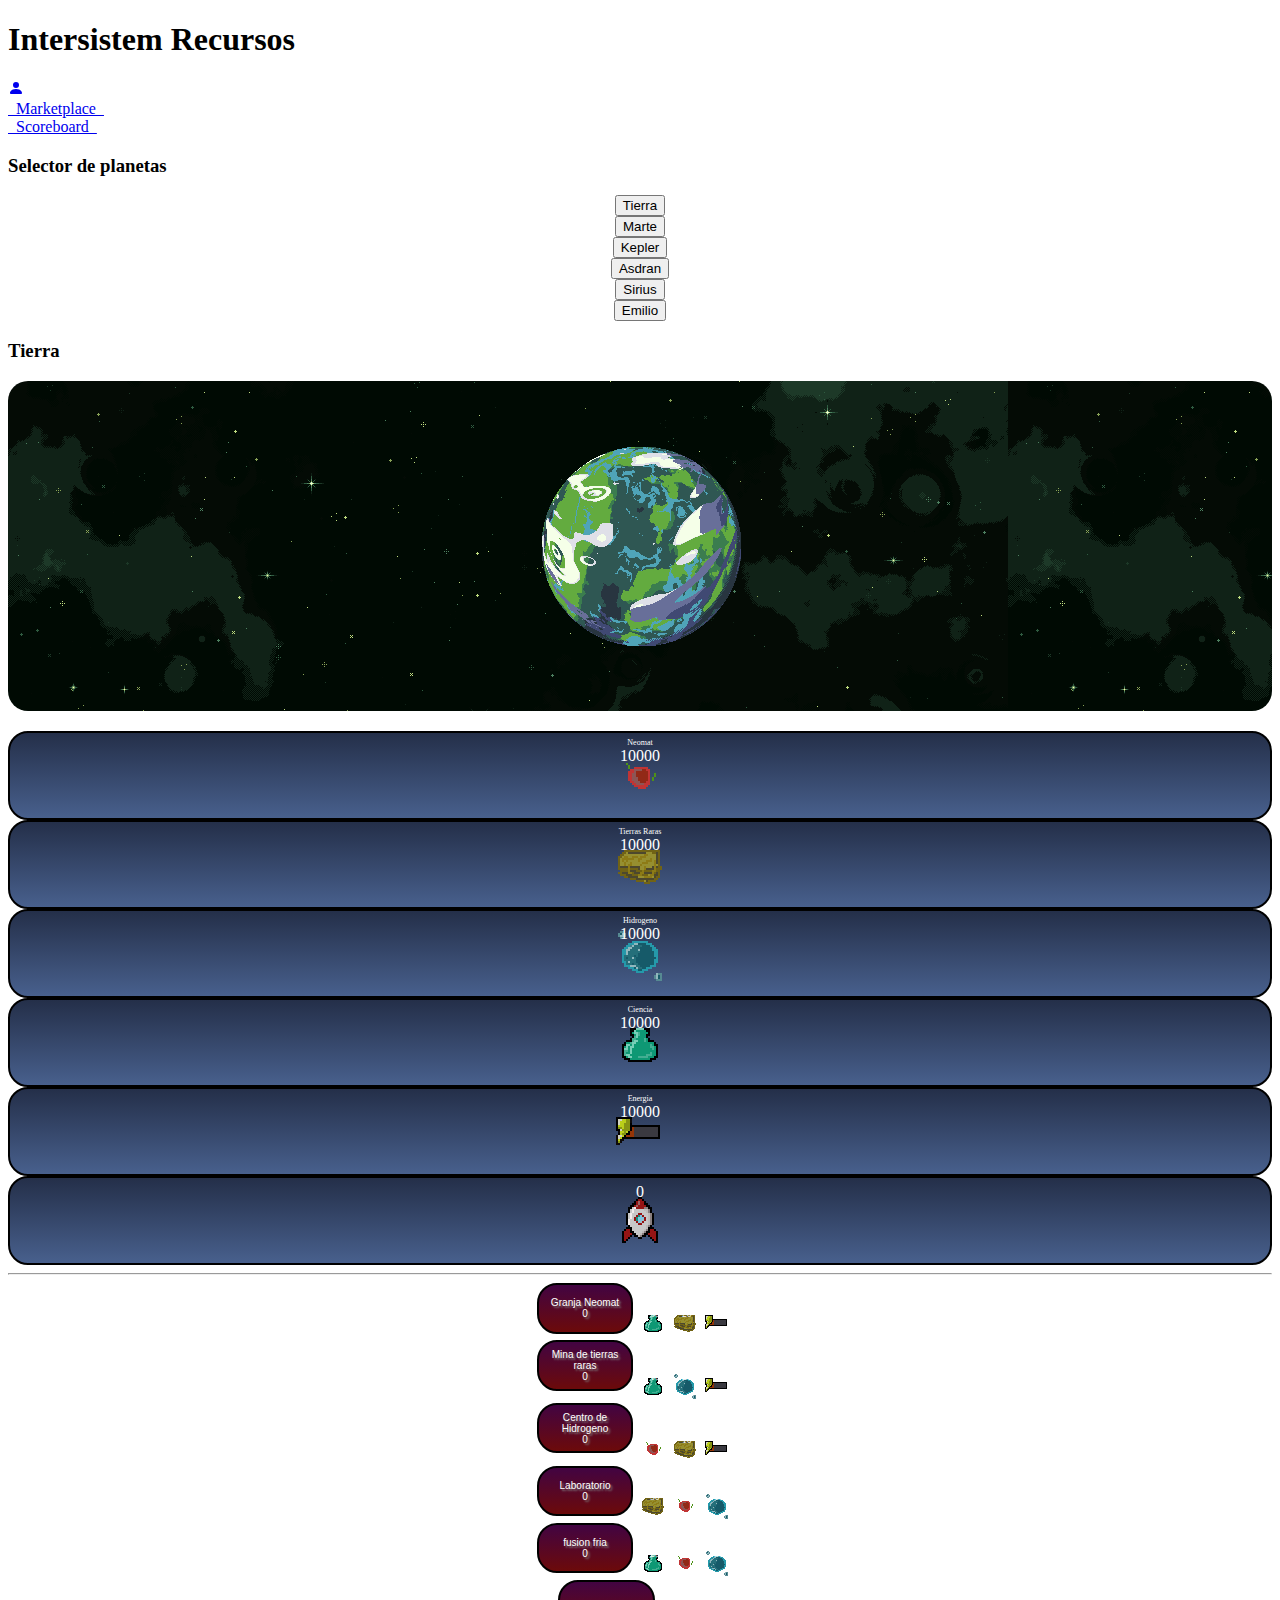
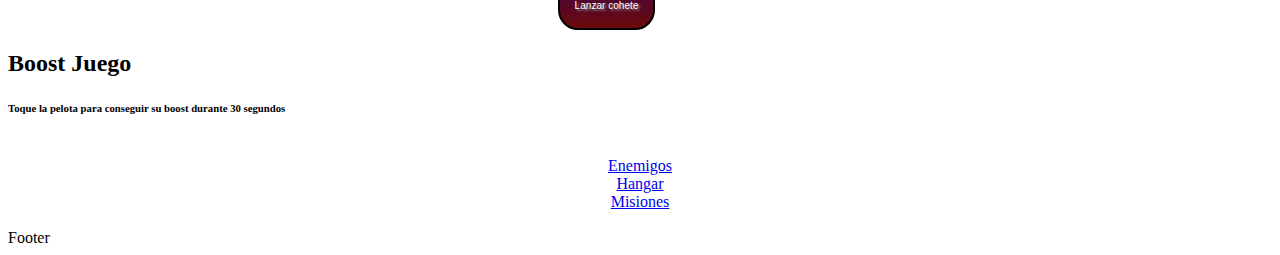
==== index.html @ e43027a8 "Add files via upload" ====
<!DOCTYPE html>
<html lang="es">
<head>
    <meta charset="UTF-8">
    <meta name="viewport" content="width=device-width, initial-scale=1.0">
    <title>Intersistem_recursos</title>
    <link href="https://cdn.jsdelivr.net/npm/bootstrap@5.3.2/dist/css/bootstrap.min.css" rel="stylesheet" integrity="sha384-T3c6CoIi6uLrA9TneNEoa7RxnatzjcDSCmG1MXxSR1GAsXEV/Dwwykc2MPK8M2HN" crossorigin="anonymous">
    <script src="https://cdn.jsdelivr.net/npm/bootstrap@5.3.2/dist/js/bootstrap.bundle.min.js" integrity="sha384-C6RzsynM9kWDrMNeT87bh95OGNyZPhcTNXj1NW7RuBCsyN/o0jlpcV8Qyq46cDfL" crossorigin="anonymous"></script>
    <link rel="stylesheet" href="../InterSistem_recursos/styles/styles.css">
    <link rel="stylesheet" href="../InterSistem_recursos/styles/styles_bajo.css">
    <link rel="stylesheet" href="./styles/mejora_visual_js.css">
    <link rel="stylesheet" href="./styles/icons.css">
    <!--Space invader-->
    <link rel="stylesheet" href="./styles/space_invader.css">
    <!--contador tierra-->
    <script src="./js/tierra.js"></script>
    <!--mars-->
    <script src="./js/mars.js"></script>
    <!--Sis-->
    <script src="../InterSistem_recursos/js/System_img_desc.js"></script>
</head>
<body onload="cargar_recursos_tierra()">
<div class="container">
    <!--Header-->
    <div id="header" class="row">
        <div class="row">
            <h1>Intersistem Recursos</h1>
        </div>
        <div class="row">
            <div class="col-10"></div>
            <div class="col-1"><a id="profile" href="./pages/perfil.html"><svg xmlns="http://www.w3.org/2000/svg" width="16" height="16" fill="currentColor" class="bi bi-person-fill" viewBox="0 0 16 16">
                <path d="M3 14s-1 0-1-1 1-4 6-4 6 3 6 4-1 1-1 1zm5-6a3 3 0 1 0 0-6 3 3 0 0 0 0 6"/>
              </svg></a></div>
            <div class="col-1"></div>
        </div>
        <div class="row">
            <div class="col-md-6 col-sm-12">
                <a href="./pages/marketplace.html">
                    &nbsp;
                    Marketplace
                    &nbsp;
                </a>
            </div>
            <div class="col-md-6 col-sm-12">
                <a href="./pages/scoreboard.html">
                    &nbsp;
                    Scoreboard
                    &nbsp;
                </a>
            </div>
        </div>
    </div>
    <!--Elegir Planeta-->
    <div class="container">
            <div id="header2" class="row">
                <h3>Selector de planetas</h3>
            </div>
            <div id="solar_sistem_select" class="row">
                    <div class="col-4 col-sm-4 col-md-2">
                        <center>
                            <button onclick="updateDescription(planeta1_inf); updateButtons(planet1Data); updateSprite(planet1Sprite); cargar_recursos_tierra();">Tierra</button>
                        </center>
                    </div>
                    <div class="col-4 col-sm-4 col-md-2">
                        <center>
                            <button onclick="updateDescription(planeta2_inf); updateButtons(planet2Data); updateSprite(planet2Sprite); cargar_recursos_marte();">Marte</button>
                        </center>
                    </div>
                    <div class="col-4 col-sm-4 col-md-2">
                        <center>
                            <button onclick="updateDescription(planeta3_inf); updateButtons(planet3Data); updateSprite(planet3Sprite);">Kepler</button>
                        </center>
                    </div>
                    <div class="col-4 col-sm-4 col-md-2">
                        <center>
                            <button onclick="updateDescription(planeta4_inf);  updateButtons(planet4Data); updateSprite(planet4Sprite);">Asdran</button>
                        </center>
                    </div>
                    <div class="col-4 col-sm-4 col-md-2">
                        <center>
                            <button onclick="updateDescription(planeta5_inf);  updateButtons(planet5Data); updateSprite(planet5Sprite);">Sirius</button>
                        </center>
                    </div>
                    <div class="col-4 col-sm-4 col-md-2">
                        <center>
                            <button onclick="updateDescription(planeta6_inf);  updateButtons(planet6Data); updateSprite(planet6Sprite);">Emilio</button>
                        </center>
                    </div>                        
            </div>
    </div>
    </div>
    <!--sprites y  planetas-->
    <div id="img" class="container">
        <div id="main" class="row">
            <div class="col-md-12 col-sm-12">
                <div id="Sistema_solar" class="container">
                    <div id="description_sis" class="row"><h3>Tierra</h3></div>
                    <!--aqui va el sprite-->
                    <div id="solar_img" class="row">
                        <center><div id="planet1_sprite"></div></center>
                    </div>        
                </div>                
            </div>
            <!--select planetas-->
            <div class="col-12">
                <center>
                    <div id="elegir_planeta" class="container">
                        <center>
                            <div id="button_container" class="container">
                                <div id="recursos" class="row">
                                    <div class="col-sm-4 col-md-2 col-extrasmall-4"><div id="salto_linea"></div><div class="lower_title_text">Neomat</div><div id="neomat_icon"><div id="count_neomat_t"></div></div></div>
                                    <div class="col-sm-4 col-md-2 col-extrasmall-4"><div id="salto_linea"></div><div class="lower_title_text">Tierras Raras</div><div id="tier_raras_icon"><div id="count_tier_raras_t"></div></div></div>
                                    <div class="col-sm-4 col-md-2 col-extrasmall-4"><div id="salto_linea"></div><div class="lower_title_text">Hidrogeno</div><div id="hidrogen_icon"><div id="count_hidrogeno_t"></div></div></div>
                                    <div class="col-sm-4 col-md-2 col-extrasmall-4"><div id="salto_linea"></div><div class="lower_title_text">Ciencia</div><div id="science_icon"><div id="count_ciencia_t"></div></div></div>
                                    <div class="col-sm-4 col-md-2 col-extrasmall-4"><div id="salto_linea"></div><div class="lower_title_text">Energia</div><div id="energy_icon"><div id="count_energia_t"></div></div></div>
                                    <div class="col-sm-4 col-md-2 col-extrasmall-4"><div id="salto_linea"></div><div class="lower_title_text"></div><div id="cohete_anim"><div id="count_cohetes_t"></div></div></div>
                                </div>
                                <hr>
                                <div id="botones_row_compra" class="row">
                                    <!--Granja neomateriales--> 
                                    <div class="col-sm-4 col-md-2 col-extrasmall-6"><button onclick="comp_granja_neoMat()"> <div class="lower_title_button">Granja Neomat<div id="inf_neomat_tier"></div> </div></button>
                                        <div class="row">
                                            <div class="col-4">
                                                <div id="science_32">-50</div>
                                            </div>
                                            <div class="col-4">
                                                <div id="tier_32">-20</div>
                                            </div>
                                            <div class="col-4">
                                                <div id="energy_test">-10</div>
                                            </div>
                                        </div>
                                    </div>
                                    <!-- boton Tierras raras-->
                                    <div class="col-sm-4 col-md-2 col-extrasmall-6"><button onclick="tier_raras_tierra()"><div class="lower_title_button">Mina de tierras raras<div id="inf_tier_raras"></div></div></button>
                                        <div class="row">
                                            <div class="col-4">
                                                <div id="science_32">-10</div>
                                            </div>
                                            <div class="col-4">
                                                <div id="hidro_32">-20</div>   
                                            </div>
                                            <div class="col-4">
                                                <div id="energy_test">-50</div> 
                                            </div>
                                        </div>
                                    </div>
                                    <!-- boton Hidrogeno -->
                                    <div class="col-sm-4 col-md-2 col-extrasmall-6"><button onclick="centro_hidrogeno_tierra()"><div class="lower_title_button">Centro de Hidrogeno<div id="inf_hidro_tierra"></div></div></button>
                                        <div class="row">
                                            <div class="col-4">
                                                <div id="neomat_32">-20</div>
                                            </div>
                                            <div class="col-4">
                                                <div id="tier_32">-10</div>
                                            </div>
                                            <div class="col-4">
                                                <div id="energy_test">-50</div>
                                            </div>
                                        </div>
                                    </div>
                                    <!-- boton laboratorio -->
                                    <div class="col-sm-4 col-md-2 col-extrasmall-6"><button onclick="lab_tierra_comp()"><div class="lower_title_button">Laboratorio <div id="inf_lab_tierra"></div></div></button>
                                        <div class="row">
                                            <div class="col-4">
                                                <div id="tier_32">-50</div>
                                            </div>
                                            <div class="col-4">
                                                <div id="neomat_32">-20</div>
                                            </div>
                                            <div class="col-4">
                                                <div id="hidro_32">-10</div>
                                            </div>
                                        </div>
                                    </div>
                                    <!-- boton fusion fria -->
                                    <div class="col-sm-4 col-md-2 col-extrasmall-6"><button onclick="fusion_fria_tierra()"><div class="lower_title_button">fusion fria<div id="inf_fusion_fria_tierra"></div></div></button>
                                        <div class="row">
                                            <div class="col-4">
                                                <div id="science_32">-20</div>
                                            </div>
                                            <div class="col-4">
                                                <div id="neomat_32">-10</div>
                                            </div>
                                            <div class="col-4">
                                                <div id="hidro_32">-50</div>
                                            </div>
                                        </div>
                                    </div>
                                    <!-- boton lanz cohetes falta incorporar cosas pensar en como hacer esto-->
                                    <div class="col-sm-4 col-md-2 col-extrasmall-6"><button onclick="lanzar_y_animar_cohete()"><div class="lower_title_button">Lanzar cohete</div></button>
                                        <div class="row"><div class="col">&nbsp;&nbsp;&nbsp;&nbsp;Todos -500</div></div>
                                    </div>
                                </div>
                             </div>
                        </center> 
                    </div>
                </center>
                    </div>
                </center>
            </div>            
        </div>
    </div>
    <!--Boost juego-->
    <div class="container">
                <div class="accordion accordion-flush" id="accordionFlushExample">
                    <div class="accordion-item">
                        <h2 class="accordion-header">
                            <a id="button_typ_acor" class="accordion-button collapsed" data-bs-toggle="collapse" data-bs-target="#flush-collapseOne" aria-expanded="false" aria-controls="flush-collapseOne">
                            Boost Juego <div id="test_xD"></div>
                            </a>
                        </h2>
                        <div id="flush-collapseOne" class="accordion-collapse collapse" data-bs-parent="#accordionFlushExample">
                        <div class="accordion-body">
                            <div class="container">
                                <div id="boost_container" class="row">
                                    <div id="boost_col" class="col-lg-6 col-md-12">
                                        <div id="boost" onclick=" boostButtonClick(), cuentaAtras()"></div>
                                    </div>
                                    <div id="boost_comment" class="col-lg-6 col-md-12">
                                        <div class="row" id="boost_state"><h6>Toque la pelota para conseguir su boost durante 30 segundos</h6></div>
                                    </div>
                                </div>
                            </div>
                        </div>
                    </div>
                </div>
            </div>
    </div>
    <br>
    <!--hangar, misiones etc-->
    <div class="container">
        <div id="hangar_misiones" class="row">
            <div class="col-4">
                <center>
                    <a href="../InterSistem_recursos/pages/enemigos.html">Enemigos</a>
                </center>
            </div>
            <div class="col-4">
                <center>
                   <a href="../InterSistem_recursos/pages/hangar.html">Hangar</a>
                </center>
            </div>
            <div class="col-4">
                <center>
                    <a href="../InterSistem_recursos/pages/misiones.html">Misiones</a>
                </center>
            </div>
        </div>
    </div>
    <br>
    <!--Footer-->
    <div id="footer" class="container">
        <div class="row">
            <div class="col-12">
                Footer
            </div>
        </div>
</div>
</body>

</html>
---- styles/mejora_visual_js.css ----
:root {
    --bg-00: #0f0f0f;
    --bg-01: #242F49;
    --middle-00: #48608d;
    --middle-01: #4ed8ba;
    --front-00: #b52b2b;
    --front-01: rgb(108, 10, 10); 
}
.lower_title_text {
    font-size: 0.5em;
}
.lower_title_button {
    font-size: 0.7em;
}
#salto_linea {
    height: 5px;
}
#name_sis_accor {
    margin-top: 15px;
}
#button_container {
    align-self: center;
}
#button_container {
    margin-top: 20px;
}
#button_container #recursos .col-sm-4 {
    border: 2px solid black;
    color: white;
    background: linear-gradient(var(--bg-01), var(--middle-00));
    border-radius: 20px;
    height: 85px;
}

/*tras cambio se trata de inf en planeta*/
#elegir_planeta #button_container .row button {
    border-radius: 20px;
    background: linear-gradient(rgb(66, 4, 66), var(--front-01));
    color: white;
    text-shadow: 2px 2px 2px grey;
    border: 2px solid black;
    height: 3.5em;
    width: 6.7em;
    margin-left: 0px;
    text-align: center;
    font-size: 0.9em;
}
#elegir_planeta #button_container .row .row {
    display: inline-flex;
    color: white;
    font-size: 0.6em;
    margin-right: 10px;
}
#elegir_planeta #button_container .row button:hover  {
    border: 2px solid purple;
    text-shadow: 2px 2px 2px purple;
    color: pink;
}
#elegir_planeta #button_container .row button:active {
    background: linear-gradient(var(--front-01), var(--front-00));
    transition: 0.3s;
}
#solar_img {
    background: url('../assets/bgs/Space\ Background.png');
    border-radius: 20px;
    padding: 5%;
}
/*sprites*/
#planet1_sprite {
    background: url('../assets/planet_sprites/tierra.png');
    height: 204px;
    width: 202.0266666px;
    animation: planet75 steps(75) 20s infinite;
}
#planet2_sprite {
    background: url('../assets/planet_sprites/lava.png');
    height: 204px;
    width: 202.0266666px;
    animation: planet75 steps(75) 20s infinite;
}
#planet3_sprite {
    background: url('../assets/planet_sprites/marte.png');
    height: 204px;
    width: 202.0266666px;
    animation: planet75 steps(75) 20s infinite;
}
#planet4_sprite {
    background: url('../assets/planet_sprites/moon.png');
    height: 204px;
    width: 202.0266666px;
    animation: planet75 steps(75) 20s infinite;
}
#planet5_sprite {
    background: url('../assets/planet_sprites/ice.png');
    height: 204px;
    width: 202.0266666px;
    animation: planet75 steps(75) 20s infinite;
}
#planet6_sprite {
    background: url('../assets/planet_sprites/sat.png');
    height: 204px;
    width: 202.0266666px;
    animation: planet75 steps(75) 20s infinite;
}

@keyframes planet75 {
    from{background-position: 0px;}
    to{background-position: -15152px;}
}
---- styles/icons.css ----
#neomat_icon{
    background: url('../assets/icons_sprites/Neomat_sprite.png');
    height: 64px;
    width: 64px;
    animation: neomat steps(5) 3s infinite;    
}
@keyframes neomat {
    from{background-position: 0px;}
    to{background-position: -320px;}
}
#tier_raras_icon{
    background: url('../assets/icons_sprites/tierras_raras_sprite.png');
    height: 64px;
    width: 64px;
    animation: tier_raras_sprite steps(10) 2s infinite;

}
@keyframes tier_raras_sprite {
    from{background-position: 0px;}
    to {background-position: -640px;}
}
#hidrogen_icon{
    background: url('../assets/icons_sprites/hidrogeno_sprite.png');
    height: 64px;
    width: 64px;
    animation: hidro steps(5) 2s infinite;
}
@keyframes hidro {
    from{background-position: 0px;}
    to{background-position: -320px;}
}
#energy_icon{
    background: url('../assets/icons_sprites/Energy_64.png');
    height: 64px;
    width: 64px;
    animation: energy_icon steps(7) 4s infinite;
}
@keyframes energy_icon {
    from{background-position: 0px;}
    to {background-position: -448px;}
}
#science_icon {
    background: url('../assets/icons_sprites/science_sprite.png');
    height: 64px;
    width: 64px;
    animation: science_icon steps(4) 2s infinite;
}
@keyframes science_icon {
    from {background-position: 0px;}
    to {background-position: -256px;}
}
/*Iconos pequeños*/

#science_32 {
    background: url('../assets/icons_sprites/science_sprite_32.png');
    animation: pasos_32_5 steps(5) 2s infinite;
    height: 32px;
    width: 32px;
}
@keyframes pasos_32_5 {
    from{background-position: 0px;}
    to{background-position: -160px;}
}
#neomat_32 {
    background: url('../assets/icons_sprites/Neomat_32.png');
    height: 32px;
    width: 32px;
    animation: pasos_32_5 steps(5) 2s infinite;
}
#tier_32 {
    background: url('../assets/icons_sprites/Tierras_raras_32.png');
    height: 32px;
    width: 32px;
    animation: tier_32 steps(10) 2s infinite;
}
@keyframes tier_32 {
    from{background-position: 0px;}
    to{background-position: -320px;}
}
#hidro_32 {
    background: url('../assets/icons_sprites/Hidrogen_32.png');
    height: 32px;
    width: 32px;
    animation: pasos_32_5 steps(5) 2s infinite;

}
#energy_test {
    background: url('../assets/icons_sprites/Energy_sprite.png');
    height: 32px;
    width: 32px;
    animation: energy_32 steps(7) 2s infinite;
}
@keyframes energy_32 {
    from{background-position: 0px;}
    to{background-position: -224px;}
}
#cohete_anim{
    background: url('../assets/icons_sprites/rocket.png');
    height: 64px;
    width: 64px;
}
.cohete-animation {
    animation: cohete steps(18) 3s;
}
@keyframes cohete {
    from {background-position: 0px;}
    to {background-position: -1152px;}
}

/*Icons mars*/
#rover_icon {
    background: url('../assets/icons_sprites/rover_64.png');
    height: 64px;
    width: 64px;
    animation: rover steps(16) 3s infinite;
}
@keyframes rover {
    from {background-position: 0px;}
    to {background-position: -1024px;}
}
#geoterm {
    background: url('../assets/icons_sprites/geoterm_64.png');
    height: 64px;
    width: 64px;
    animation: geoterm steps(9) 4s infinite;
}
@keyframes geoterm {
    from{background-position: 0px;}
    to{background-position: -576px;}
}

#planta_icon {
    background: url(../assets/icons_sprites/Planta_anim.png);
    height: 64px;
    width: 64px;
    animation: planta steps(17) 10s infinite
}
@keyframes planta {
    from{background-position: 0px;}
    to{ background-position: -1088px;}
}

#sonda_llega_icon {
    background: url('../assets/icons_sprites/Rocket_arriving_mars.png');
    height: 64px;
    width: 64px;
    animation: sonda steps(10) 5s infinite;
    border-radius: 20px;
}
@keyframes sonda{
    from{background-position: 0px;}
    to{background-position: -640px;}
}

#astronau {
    height: 64px;
    width: 64px;
    background: url('../assets/icons_sprites/astronaut.png');
}
#alien {
    height: 64px;
    width: 64px;
    background: url('../assets/icons_sprites/alien.png');
}
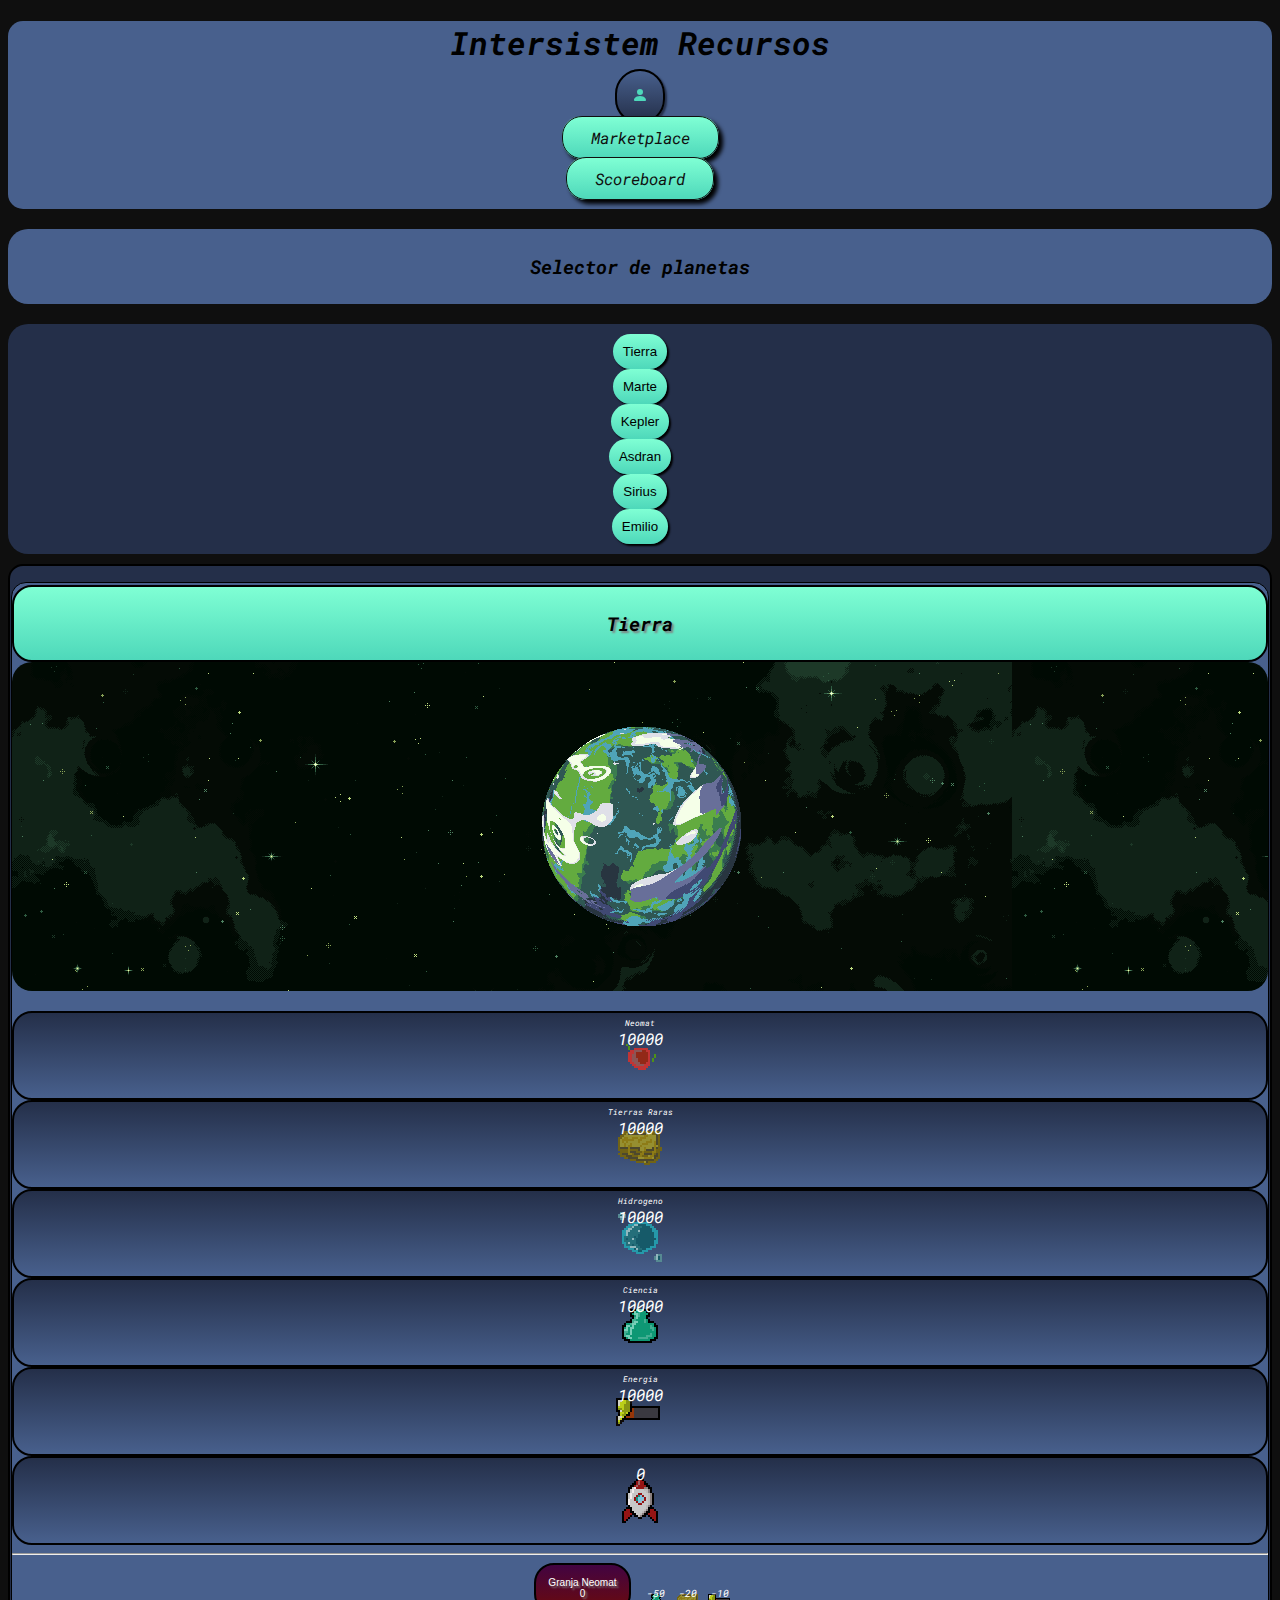
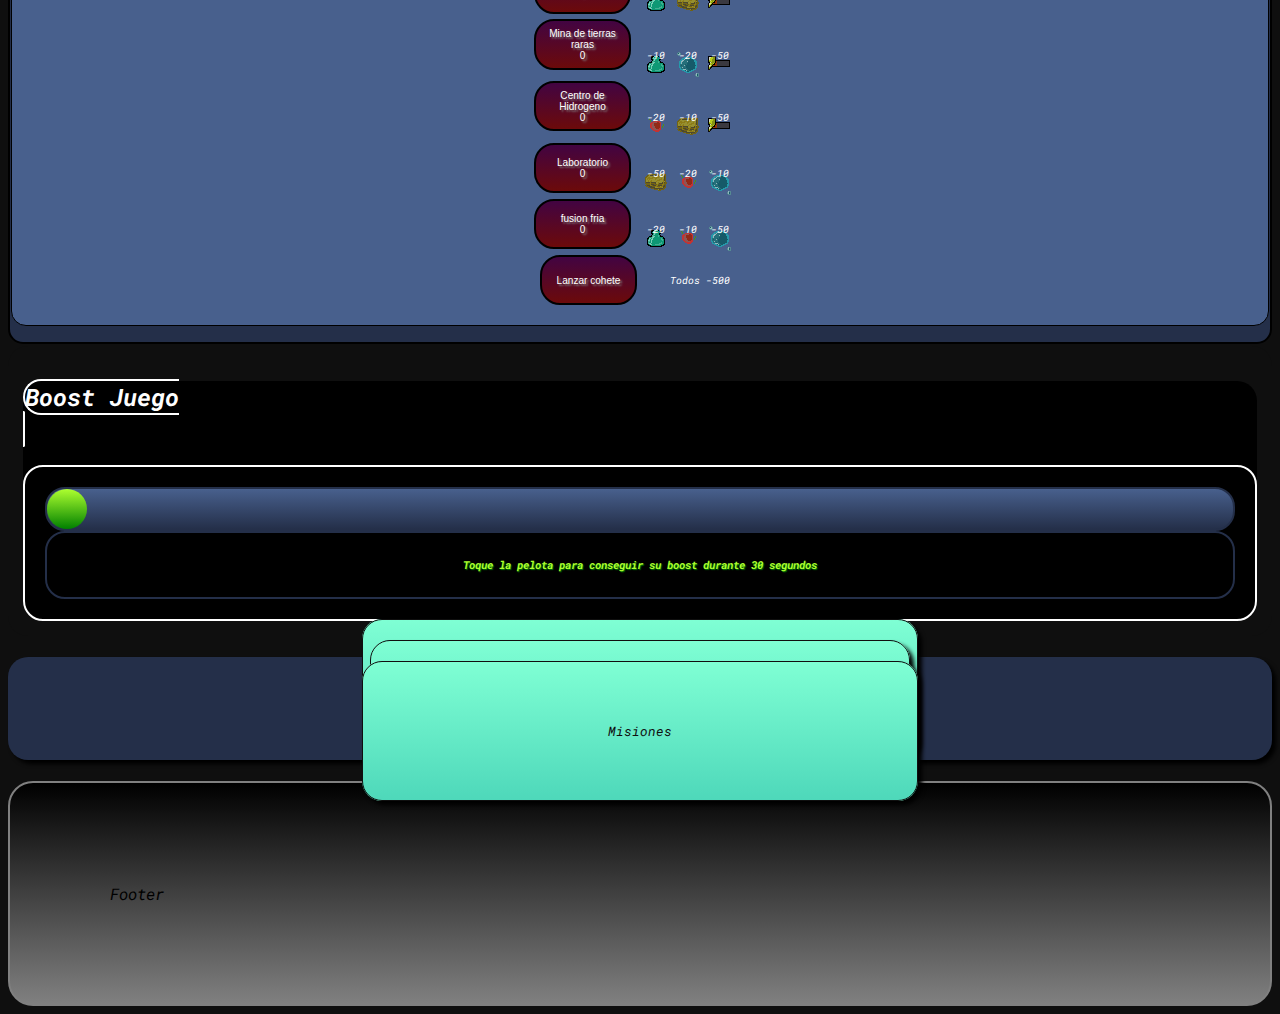
==== commit 36214445: "Add files via upload" ====
--- a/index.html
+++ b/index.html
@@ -6,8 +6,8 @@
     <title>Intersistem_recursos</title>
     <link href="https://cdn.jsdelivr.net/npm/bootstrap@5.3.2/dist/css/bootstrap.min.css" rel="stylesheet" integrity="sha384-T3c6CoIi6uLrA9TneNEoa7RxnatzjcDSCmG1MXxSR1GAsXEV/Dwwykc2MPK8M2HN" crossorigin="anonymous">
     <script src="https://cdn.jsdelivr.net/npm/bootstrap@5.3.2/dist/js/bootstrap.bundle.min.js" integrity="sha384-C6RzsynM9kWDrMNeT87bh95OGNyZPhcTNXj1NW7RuBCsyN/o0jlpcV8Qyq46cDfL" crossorigin="anonymous"></script>
-    <link rel="stylesheet" href="../InterSistem_recursos/styles/styles.css">
-    <link rel="stylesheet" href="../InterSistem_recursos/styles/styles_bajo.css">
+    <link rel="stylesheet" href="./styles/styles.css">
+    <link rel="stylesheet" href="./styles/styles_bajo.css">
     <link rel="stylesheet" href="./styles/mejora_visual_js.css">
     <link rel="stylesheet" href="./styles/icons.css">
     <!--Space invader-->
@@ -17,7 +17,7 @@
     <!--mars-->
     <script src="./js/mars.js"></script>
     <!--Sis-->
-    <script src="../InterSistem_recursos/js/System_img_desc.js"></script>
+    <script src="./js/System_img_desc.js"></script>
 </head>
 <body onload="cargar_recursos_tierra()">
 <div class="container">
--- a/styles/styles.css
+++ b/styles/styles.css
@@ -0,0 +1,143 @@
+:root {
+    --bg-00: #0f0f0f;
+    --bg-01: #242F49;
+    --middle-00: #48608d;
+    --middle-01: #4ed8ba;
+    --front-00: #b52b2b;
+    --front-01: rgb(108, 10, 10); 
+}
+@media (max-width: 575.98px) {
+    .col-extrasmall-4 {
+      flex: 0 0 33.33333%; /* Esto sería equivalente a col-4 en Bootstrap */
+      max-width: 33.33333%;
+    }
+    .col-extrasmall-6 {
+        flex: 0 0 50%;
+        max-width: 50%;
+    }    
+  }
+@font-face {
+    font-family: robot1;
+    src: url(../assets/fonts/RobotoMono-Italic-VariableFont_wght.ttf);
+}
+@font-face {
+    font-family: robot2;
+    src: url(../assets/fonts/RobotoMono-VariableFont_wght.ttf);
+}
+@font-face {
+    font-family: robot3;
+    src: url(../assets/fonts/RobotoSlab-VariableFont_wght.ttf);
+}
+body {
+    background-color: var(--bg-00);
+    font-family: robot1;
+}
+#header{
+    text-align: center;
+    background-color: var(--middle-00);
+    border-radius: 15px;
+    padding-bottom: 20px;
+}
+#header .row .col-md-6 {
+    margin-top: 20px;
+}
+#header .row .col-md-6 a{
+    text-decoration: none;
+    color: var(--bg-00);
+    padding: 0.2em;
+    border: 1px solid var(--bg-00);
+    border-radius: 20px;
+    padding: 10px;
+    background: linear-gradient(aquamarine, var(--middle-01));
+    box-shadow: 4px 4px 4px black;
+}
+#header .row .col-md-6 a:hover {
+    padding-left: 20px;
+    padding-right: 20px;
+    transition: 0.3s;
+    background: linear-gradient(var(--middle-00), aquamarine);
+}
+/*Button profile*/
+#profile {
+    color: var(--middle-01);
+    border: 2px solid black;
+    border-radius: 40px;
+    text-decoration: none;
+    padding: 15px;
+    box-shadow: 2px 2px 2px var(--bg-01);
+    background: linear-gradient(var(--middle-00), var(--bg-01));
+
+}
+#profile:hover{
+    color: var(--bg-01);
+    background: linear-gradient(var(--middle-00), var(--middle-01));
+}
+/*upgrade sis solares eleccion */
+.container #header2{
+    margin-top: 20px;
+    margin-bottom: 20px;
+    background-color:#48608d;
+    padding: 0.4em;
+    border-radius: 20px;
+    text-align: center;
+}
+/* sistemas solares*/
+#img {
+    border: 2px solid black;
+    margin-top: 10px;
+    border-radius: 15px;
+    padding-bottom: 15px;
+    padding-top: 15px;
+    background-color: var(--bg-01);
+}
+#img #main {
+    background-color: var(--middle-00);
+    border: 1px solid black;
+    margin: 1px;
+    padding-bottom: 20px;
+    border-radius: 15px;
+}
+#img #main #Elegir_sistema_solar {
+    background-color: black;
+    margin: 0px;
+    margin-top: 20px;
+    border-radius: 20px;
+    padding-bottom: 5px;
+}
+/*Esta  es la descripcion del planeta*/
+#description_sis {
+    padding: 5px;
+    border: 2px solid black;
+    border-radius: 20px;
+    text-align: center;
+    margin-top: 2px;
+    background: linear-gradient(aquamarine, var(--middle-01));
+    text-shadow: 2px 2px 2px grey;
+}
+
+#solar_sistem_select {
+    background-color: #242F49;
+    border-radius: 20px;
+    margin-top: 10px;
+    padding: 10px;
+}
+    /*Sistemas solares*/
+#solar_sistem_select col-4{
+    background-color:#48608d;
+    padding: 20px;
+}
+#solar_sistem_select .col-4 button {
+    border: none;
+    border-radius: 20px;
+    padding: 10px;
+    background: linear-gradient(aquamarine ,var(--middle-01));
+    box-shadow: 2px 2px 2px black;
+}
+#solar_sistem_select .col-4 button:hover {
+    border: none;
+    color: white;
+    border-radius: 20px;
+    align-self: center;
+    transition: 0.3s;
+    background: linear-gradient(grey, var(--bg-01));
+}
--- a/styles/styles_bajo.css
+++ b/styles/styles_bajo.css
@@ -0,0 +1,122 @@
+:root {
+    --bg-00: #0f0f0f;
+    --bg-01: #242F49;
+    --middle-00: #48608d;
+    --middle-01: #4ed8ba;
+    --front-00: #b52b2b;
+    --front-01: rgb(108, 10, 10); 
+}
+@font-face {
+    font-family: robot1;
+    src: url(../assets/fonts/RobotoMono-Italic-VariableFont_wght.ttf);
+}
+@font-face {
+    font-family: robot2;
+    src: url(../assets/fonts/RobotoMono-VariableFont_wght.ttf);
+}
+@font-face {
+    font-family: robot3;
+    src: url(../assets/fonts/RobotoSlab-VariableFont_wght.ttf);
+}
+/*Accordion*/
+.accordion {
+    padding: 15px;
+    margin-top: 2px;
+    background-color: var(--bg-00);
+    border-radius: 20px;
+
+}
+.accordion .accordion-item {
+    background: black;
+    border-radius: 20px;
+}
+#button_typ_acor {
+    border: 2px solid white;
+    background-color: black;
+    border-radius: 20px;
+    text-align: center;
+    color: white;
+    text-decoration: none;
+}
+#button_typ_acor:hover {
+    background: linear-gradient(aquamarine, var(--middle-00));
+    color: black;
+    border: 2px solid black;
+    transition: 0.4s;
+}
+/*boost and boost container*/
+/*implementar space invaders para ganar el boost*/ 
+#boost_container {
+    border: 2px solid white;
+    padding: 20px;
+    border-radius: 20px;
+    cursor:pointer;
+}
+#boost_state {
+    text-align: center;
+    color: greenyellow;
+    text-shadow: 1px 1px 1px green;
+}
+#boost_col {
+    border: 2px solid var(--bg-01);
+    border-radius: 20px;
+    background: linear-gradient(var(--middle-00) ,var(--bg-01));
+}
+#boost_comment {
+    border: 2px solid var(--bg-01);
+    border-radius: 20px;
+    color: greenyellow;
+    text-shadow: 1px 1px 1px green;
+    text-align: center;
+}
+#boost {
+    background: linear-gradient(greenyellow, green);
+    border-radius: 20px;
+    height: 40px;
+    width: 40px;
+    animation: cubeLarge infinite;
+    animation-duration: 3s; 
+}
+
+
+@keyframes cubeLarge{
+    0% {transform: translateX(0%);}
+    50% {transform: translateX(20rem);}
+    100% {transform: translateX(0%);}
+}
+
+/*Misiones y tdo eso*/
+#hangar_misiones {
+    background-color: var(--bg-01);
+    border-radius: 20px;
+    box-shadow: 4px 4px 4px black;
+    padding: 20px;
+}
+#hangar_misiones .col-4 a{
+    font-size: 0.8em;
+    text-decoration: none;
+    color: var(--bg-00);
+    border: 1px solid var(--bg-00);
+    border-radius: 20px;
+    padding-left: 20%;
+    padding-right: 20%;
+    padding-top: 5%;
+    padding-bottom: 5%;
+    width: 100%;
+    background: linear-gradient(aquamarine, var(--middle-01));
+    box-shadow: 4px 4px 4px black;
+}
+#hangar_misiones .col-4 a:hover {
+    color: var(--middle-01);
+    transition: 0.4s;
+    padding-left: 10%;
+    padding-right: 10%;
+    background: linear-gradient(var(--middle-00), var(--bg-01));
+}
+#footer {
+    background: linear-gradient(black, grey);
+    padding: 100px;
+    border: 2px solid grey;
+    border-radius: 25px;
+}
+
